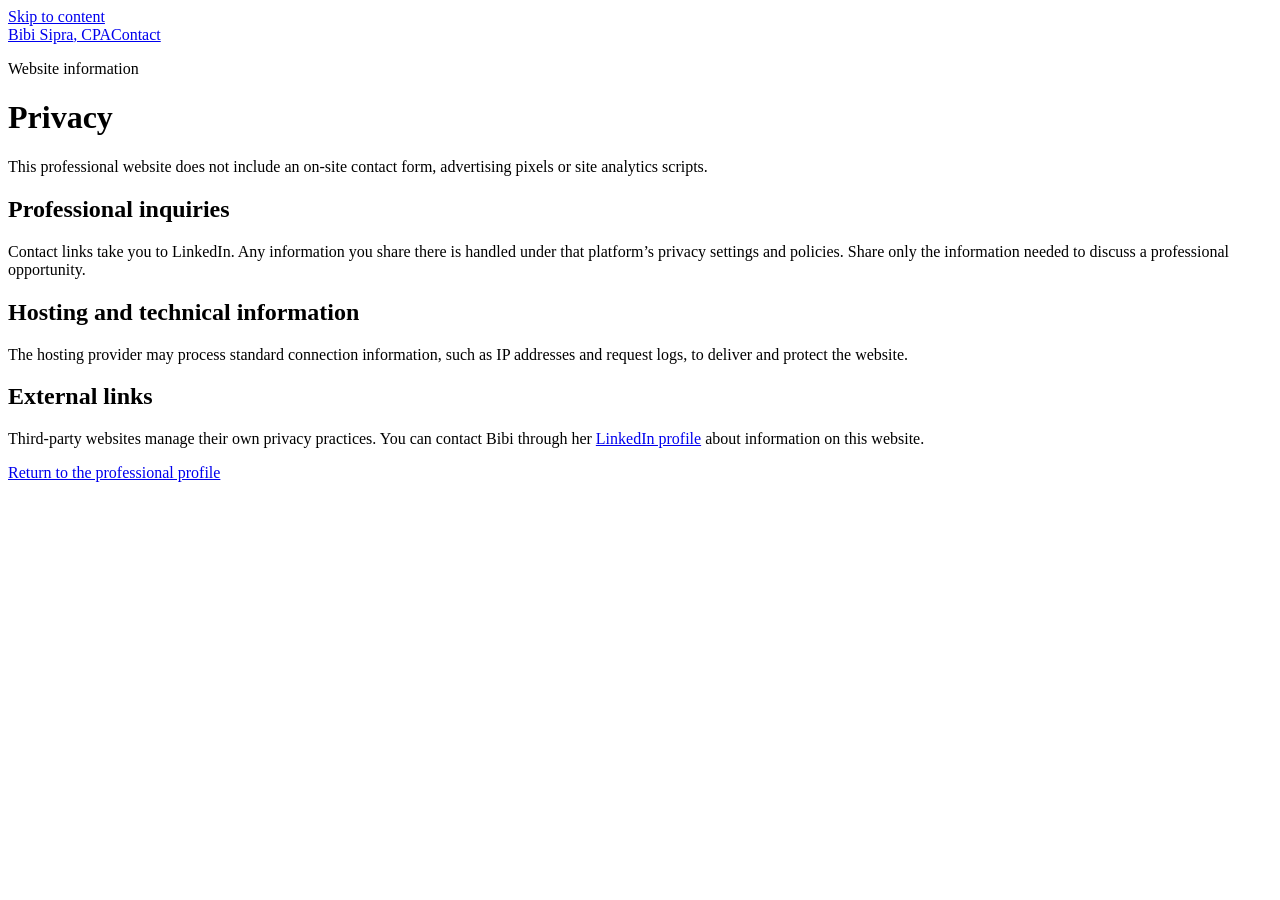
==== public/privacy/index.html @ ff793f2e "Build recruiter-focused US corporate tax profile for Southeast Asia" ====
<!doctype html>
<html lang="en"><head><meta charset="utf-8"><meta name="viewport" content="width=device-width,initial-scale=1"><title>Privacy | Bibi Sipra, CPA</title><meta name="description" content="Privacy information for Bibi Sipra’s professional website and links to third-party professional platforms."><link rel="canonical" href="https://www.bibisipra.com/privacy/"><link rel="stylesheet" href="/assets/site.css"><link rel="icon" href="/assets/favicon.svg" type="image/svg+xml"></head><body><a class="skip-link" href="#main">Skip to content</a><header class="site-header"><a class="wordmark" href="/">Bibi Sipra<span>, CPA</span></a><a href="/#contact">Contact</a></header><main id="main" class="wrap section document"><p class="eyebrow">Website information</p><h1>Privacy</h1><p>This professional website does not include an on-site contact form, advertising pixels or site analytics scripts.</p><h2>Professional inquiries</h2><p>Contact links take you to LinkedIn. Any information you share there is handled under that platform’s privacy settings and policies. Share only the information needed to discuss a professional opportunity.</p><h2>Hosting and technical information</h2><p>The hosting provider may process standard connection information, such as IP addresses and request logs, to deliver and protect the website.</p><h2>External links</h2><p>Third-party websites manage their own privacy practices. You can contact Bibi through her <a href="https://www.linkedin.com/in/bibisipra/">LinkedIn profile</a> about information on this website.</p><p><a href="/">Return to the professional profile</a></p></main></body></html>
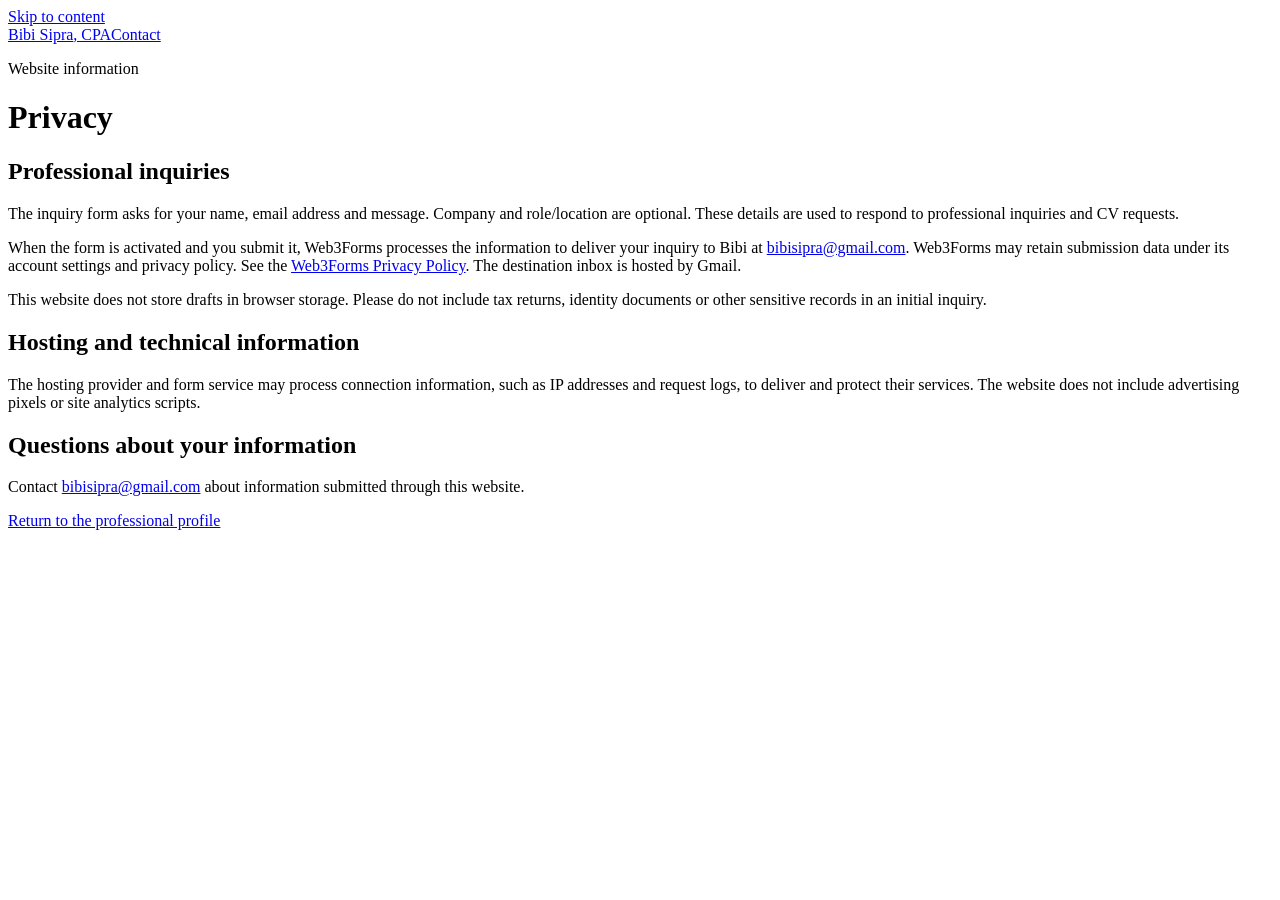
==== commit 524c2d79: "Replace LinkedIn CTAs with Web3Forms inquiry form and email fallback" ====
--- a/public/privacy/index.html
+++ b/public/privacy/index.html
@@ -1,2 +1,2 @@
 <!doctype html>
-<html lang="en"><head><meta charset="utf-8"><meta name="viewport" content="width=device-width,initial-scale=1"><title>Privacy | Bibi Sipra, CPA</title><meta name="description" content="Privacy information for Bibi Sipra’s professional website and links to third-party professional platforms."><link rel="canonical" href="https://www.bibisipra.com/privacy/"><link rel="stylesheet" href="/assets/site.css"><link rel="icon" href="/assets/favicon.svg" type="image/svg+xml"></head><body><a class="skip-link" href="#main">Skip to content</a><header class="site-header"><a class="wordmark" href="/">Bibi Sipra<span>, CPA</span></a><a href="/#contact">Contact</a></header><main id="main" class="wrap section document"><p class="eyebrow">Website information</p><h1>Privacy</h1><p>This professional website does not include an on-site contact form, advertising pixels or site analytics scripts.</p><h2>Professional inquiries</h2><p>Contact links take you to LinkedIn. Any information you share there is handled under that platform’s privacy settings and policies. Share only the information needed to discuss a professional opportunity.</p><h2>Hosting and technical information</h2><p>The hosting provider may process standard connection information, such as IP addresses and request logs, to deliver and protect the website.</p><h2>External links</h2><p>Third-party websites manage their own privacy practices. You can contact Bibi through her <a href="https://www.linkedin.com/in/bibisipra/">LinkedIn profile</a> about information on this website.</p><p><a href="/">Return to the professional profile</a></p></main></body></html>
+<html lang="en"><head><meta charset="utf-8"><meta name="viewport" content="width=device-width,initial-scale=1"><title>Privacy | Bibi Sipra, CPA</title><meta name="description" content="How professional inquiries submitted through Bibi Sipra’s website are handled."><link rel="canonical" href="https://www.bibisipra.com/privacy/"><link rel="stylesheet" href="/assets/site.css"><link rel="icon" href="/assets/favicon.svg" type="image/svg+xml"></head><body><a class="skip-link" href="#main">Skip to content</a><header class="site-header"><a class="wordmark" href="/">Bibi Sipra<span>, CPA</span></a><a href="/#contact">Contact</a></header><main id="main" class="wrap section document"><p class="eyebrow">Website information</p><h1>Privacy</h1><h2>Professional inquiries</h2><p>The inquiry form asks for your name, email address and message. Company and role/location are optional. These details are used to respond to professional inquiries and CV requests.</p><p>When the form is activated and you submit it, Web3Forms processes the information to deliver your inquiry to Bibi at <a href="mailto:bibisipra@gmail.com">bibisipra@gmail.com</a>. Web3Forms may retain submission data under its account settings and privacy policy. See the <a href="https://web3forms.com/privacy">Web3Forms Privacy Policy</a>. The destination inbox is hosted by Gmail.</p><p>This website does not store drafts in browser storage. Please do not include tax returns, identity documents or other sensitive records in an initial inquiry.</p><h2>Hosting and technical information</h2><p>The hosting provider and form service may process connection information, such as IP addresses and request logs, to deliver and protect their services. The website does not include advertising pixels or site analytics scripts.</p><h2>Questions about your information</h2><p>Contact <a href="mailto:bibisipra@gmail.com">bibisipra@gmail.com</a> about information submitted through this website.</p><p><a href="/">Return to the professional profile</a></p></main></body></html>
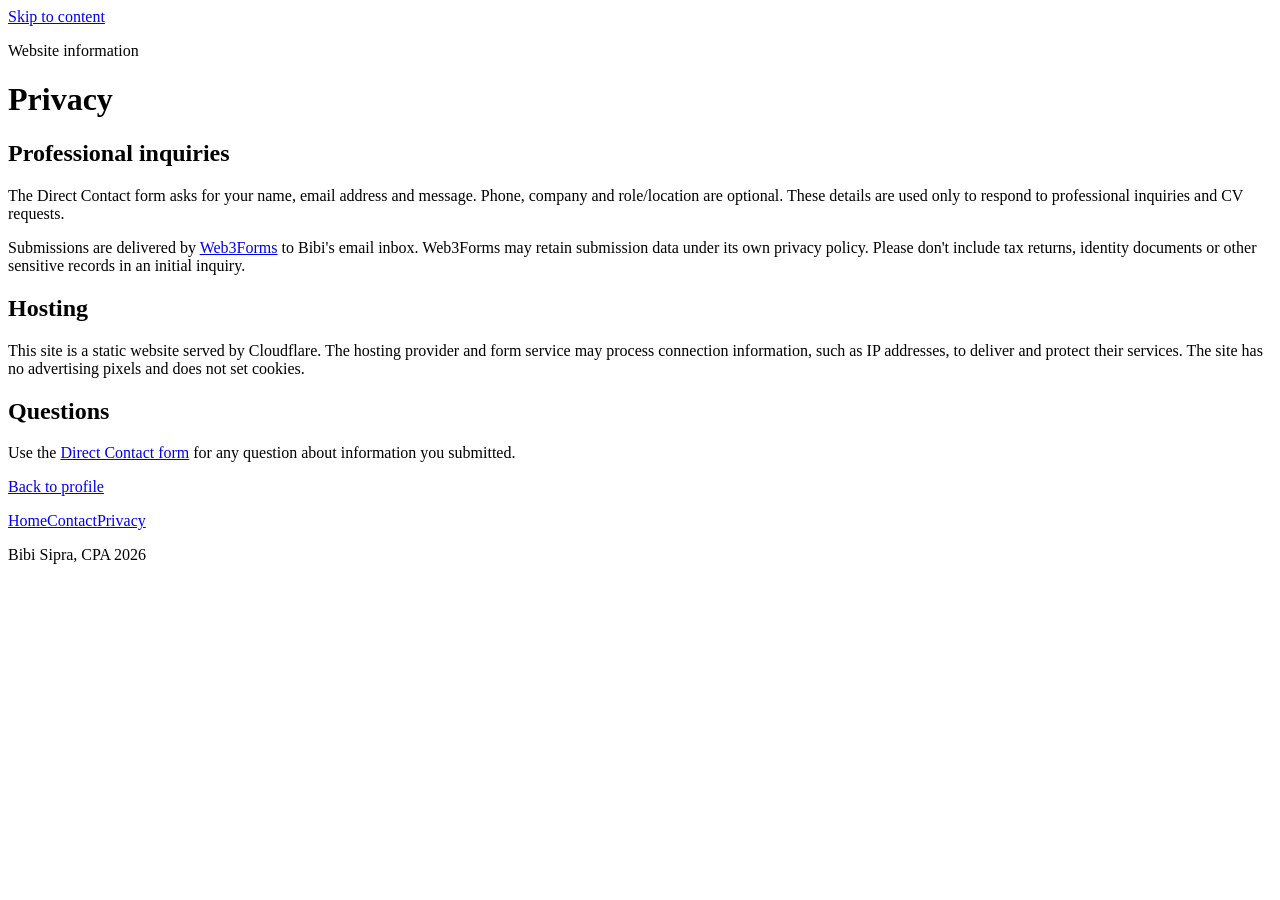
==== commit 5c03a3bc: "Rebuild site in original Weebly design with SEO/GEO structure and Web3Forms contact form Restores th" ====
--- a/public/privacy/index.html
+++ b/public/privacy/index.html
@@ -1,2 +1,24 @@
 <!doctype html>
-<html lang="en"><head><meta charset="utf-8"><meta name="viewport" content="width=device-width,initial-scale=1"><title>Privacy | Bibi Sipra, CPA</title><meta name="description" content="How professional inquiries submitted through Bibi Sipra’s website are handled."><link rel="canonical" href="https://www.bibisipra.com/privacy/"><link rel="stylesheet" href="/assets/site.css"><link rel="icon" href="/assets/favicon.svg" type="image/svg+xml"></head><body><a class="skip-link" href="#main">Skip to content</a><header class="site-header"><a class="wordmark" href="/">Bibi Sipra<span>, CPA</span></a><a href="/#contact">Contact</a></header><main id="main" class="wrap section document"><p class="eyebrow">Website information</p><h1>Privacy</h1><h2>Professional inquiries</h2><p>The inquiry form asks for your name, email address and message. Company and role/location are optional. These details are used to respond to professional inquiries and CV requests.</p><p>When the form is activated and you submit it, Web3Forms processes the information to deliver your inquiry to Bibi at <a href="mailto:bibisipra@gmail.com">bibisipra@gmail.com</a>. Web3Forms may retain submission data under its account settings and privacy policy. See the <a href="https://web3forms.com/privacy">Web3Forms Privacy Policy</a>. The destination inbox is hosted by Gmail.</p><p>This website does not store drafts in browser storage. Please do not include tax returns, identity documents or other sensitive records in an initial inquiry.</p><h2>Hosting and technical information</h2><p>The hosting provider and form service may process connection information, such as IP addresses and request logs, to deliver and protect their services. The website does not include advertising pixels or site analytics scripts.</p><h2>Questions about your information</h2><p>Contact <a href="mailto:bibisipra@gmail.com">bibisipra@gmail.com</a> about information submitted through this website.</p><p><a href="/">Return to the professional profile</a></p></main></body></html>
+<html lang="en-US">
+<head><meta charset="utf-8"><meta name="viewport" content="width=device-width, initial-scale=1"><meta name="theme-color" content="#000000"><link rel="icon" href="/assets/favicon.svg" type="image/svg+xml"><link rel="apple-touch-icon" href="/apple-touch-icon.png"><link rel="preconnect" href="https://fonts.gstatic.com" crossorigin><link rel="stylesheet" href="https://fonts.googleapis.com/css2?family=Poppins:ital,wght@0,400;0,700;1,600&family=Roboto:wght@300;400;600;700&display=swap"><link rel="stylesheet" href="/assets/site.css?v=4">
+<title>Privacy | Bibi Sipra, CPA</title>
+<meta name="description" content="How professional inquiries submitted through the bibisipra.com Direct Contact form are handled.">
+<link rel="canonical" href="https://www.bibisipra.com/privacy/">
+</head>
+<body>
+<a class="skip-link" href="#main">Skip to content</a>
+<main id="main" class="page"><div class="wrap">
+<p class="eyebrow">Website information</p>
+<h1>Privacy</h1>
+<h2>Professional inquiries</h2>
+<p>The Direct Contact form asks for your name, email address and message. Phone, company and role/location are optional. These details are used only to respond to professional inquiries and CV requests.</p>
+<p>Submissions are delivered by <a href="https://web3forms.com/privacy" rel="noopener">Web3Forms</a> to Bibi's email inbox. Web3Forms may retain submission data under its own privacy policy. Please don't include tax returns, identity documents or other sensitive records in an initial inquiry.</p>
+<h2>Hosting</h2>
+<p>This site is a static website served by Cloudflare. The hosting provider and form service may process connection information, such as IP addresses, to deliver and protect their services. The site has no advertising pixels and does not set cookies.</p>
+<h2>Questions</h2>
+<p>Use the <a href="/#contact">Direct Contact form</a> for any question about information you submitted.</p>
+<p><a class="btn btn--outline" href="/">Back to profile</a></p>
+</div></main>
+<footer class="site-footer"><div class="wrap"><nav aria-label="Footer"><a href="/">Home</a><a href="/#contact">Contact</a><a href="/privacy/">Privacy</a></nav><p>Bibi Sipra, CPA 2026</p></div></footer>
+</body>
+</html>
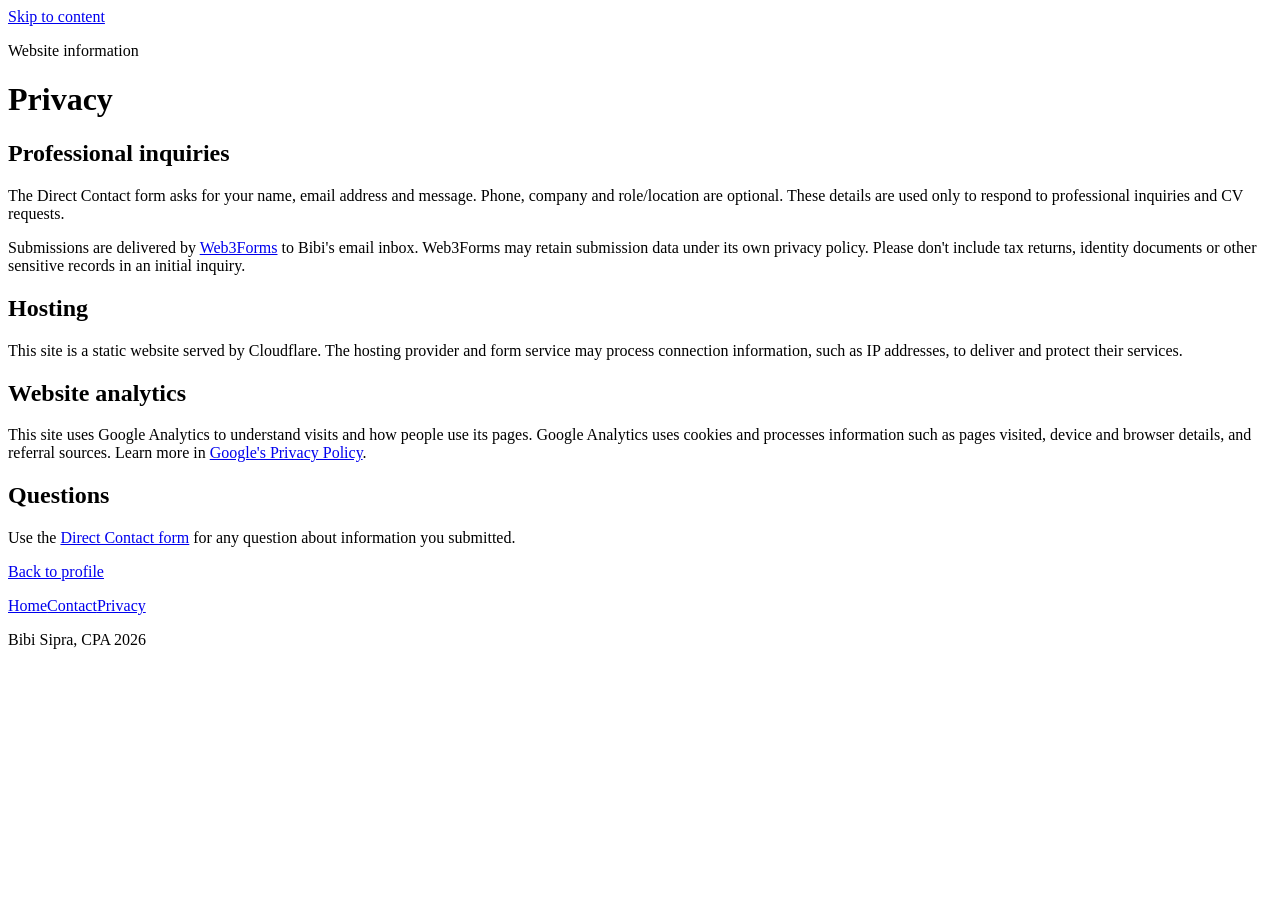
==== commit f474c1d0: "Add Google Analytics G-ZWTT5H8EGW with CSP support" ====
--- a/public/privacy/index.html
+++ b/public/privacy/index.html
@@ -4,6 +4,15 @@
 <title>Privacy | Bibi Sipra, CPA</title>
 <meta name="description" content="How professional inquiries submitted through the bibisipra.com Direct Contact form are handled.">
 <link rel="canonical" href="https://www.bibisipra.com/privacy/">
+<!-- Google tag (gtag.js) -->
+<script async src="https://www.googletagmanager.com/gtag/js?id=G-ZWTT5H8EGW"></script>
+<script>
+  window.dataLayer = window.dataLayer || [];
+  function gtag(){dataLayer.push(arguments);}
+  gtag('js', new Date());
+
+  gtag('config', 'G-ZWTT5H8EGW');
+</script>
 </head>
 <body>
 <a class="skip-link" href="#main">Skip to content</a>
@@ -14,7 +23,9 @@
 <p>The Direct Contact form asks for your name, email address and message. Phone, company and role/location are optional. These details are used only to respond to professional inquiries and CV requests.</p>
 <p>Submissions are delivered by <a href="https://web3forms.com/privacy" rel="noopener">Web3Forms</a> to Bibi's email inbox. Web3Forms may retain submission data under its own privacy policy. Please don't include tax returns, identity documents or other sensitive records in an initial inquiry.</p>
 <h2>Hosting</h2>
-<p>This site is a static website served by Cloudflare. The hosting provider and form service may process connection information, such as IP addresses, to deliver and protect their services. The site has no advertising pixels and does not set cookies.</p>
+<p>This site is a static website served by Cloudflare. The hosting provider and form service may process connection information, such as IP addresses, to deliver and protect their services. </p>
+<h2>Website analytics</h2>
+<p>This site uses Google Analytics to understand visits and how people use its pages. Google Analytics uses cookies and processes information such as pages visited, device and browser details, and referral sources. Learn more in <a href="https://policies.google.com/privacy" rel="noopener">Google's Privacy Policy</a>.</p>
 <h2>Questions</h2>
 <p>Use the <a href="/#contact">Direct Contact form</a> for any question about information you submitted.</p>
 <p><a class="btn btn--outline" href="/">Back to profile</a></p>
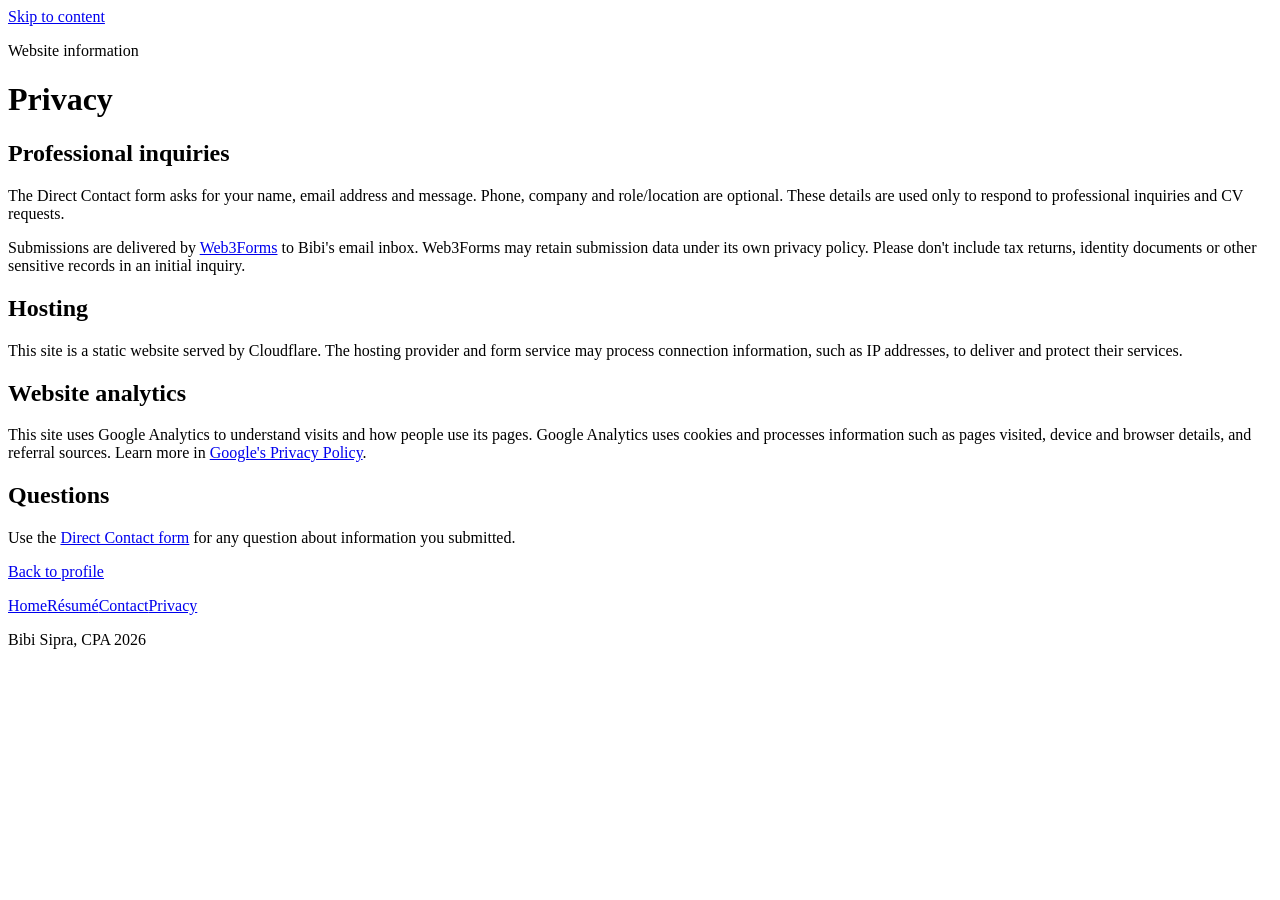
==== commit 69ee774e: "Add /resume/ page: expanded résumé with Person/FAQ structured data, Markdown twin, print stylesheet " ====
--- a/public/privacy/index.html
+++ b/public/privacy/index.html
@@ -1,6 +1,6 @@
 <!doctype html>
 <html lang="en-US">
-<head><meta charset="utf-8"><meta name="viewport" content="width=device-width, initial-scale=1"><meta name="theme-color" content="#000000"><link rel="icon" href="/assets/favicon.svg" type="image/svg+xml"><link rel="apple-touch-icon" href="/apple-touch-icon.png"><link rel="preconnect" href="https://fonts.gstatic.com" crossorigin><link rel="stylesheet" href="https://fonts.googleapis.com/css2?family=Poppins:ital,wght@0,400;0,700;1,600&family=Roboto:wght@300;400;600;700&display=swap"><link rel="stylesheet" href="/assets/site.css?v=4">
+<head><meta charset="utf-8"><meta name="viewport" content="width=device-width, initial-scale=1"><meta name="theme-color" content="#000000"><link rel="icon" href="/assets/favicon.svg" type="image/svg+xml"><link rel="apple-touch-icon" href="/apple-touch-icon.png"><link rel="preconnect" href="https://fonts.gstatic.com" crossorigin><link rel="stylesheet" href="https://fonts.googleapis.com/css2?family=Poppins:ital,wght@0,400;0,700;1,600&family=Roboto:wght@300;400;600;700&display=swap"><link rel="stylesheet" href="/assets/site.css?v=5">
 <title>Privacy | Bibi Sipra, CPA</title>
 <meta name="description" content="How professional inquiries submitted through the bibisipra.com Direct Contact form are handled.">
 <link rel="canonical" href="https://www.bibisipra.com/privacy/">
@@ -30,6 +30,6 @@
 <p>Use the <a href="/#contact">Direct Contact form</a> for any question about information you submitted.</p>
 <p><a class="btn btn--outline" href="/">Back to profile</a></p>
 </div></main>
-<footer class="site-footer"><div class="wrap"><nav aria-label="Footer"><a href="/">Home</a><a href="/#contact">Contact</a><a href="/privacy/">Privacy</a></nav><p>Bibi Sipra, CPA 2026</p></div></footer>
+<footer class="site-footer"><div class="wrap"><nav aria-label="Footer"><a href="/">Home</a><a href="/resume/">Résumé</a><a href="/#contact">Contact</a><a href="/privacy/">Privacy</a></nav><p>Bibi Sipra, CPA 2026</p></div></footer>
 </body>
 </html>
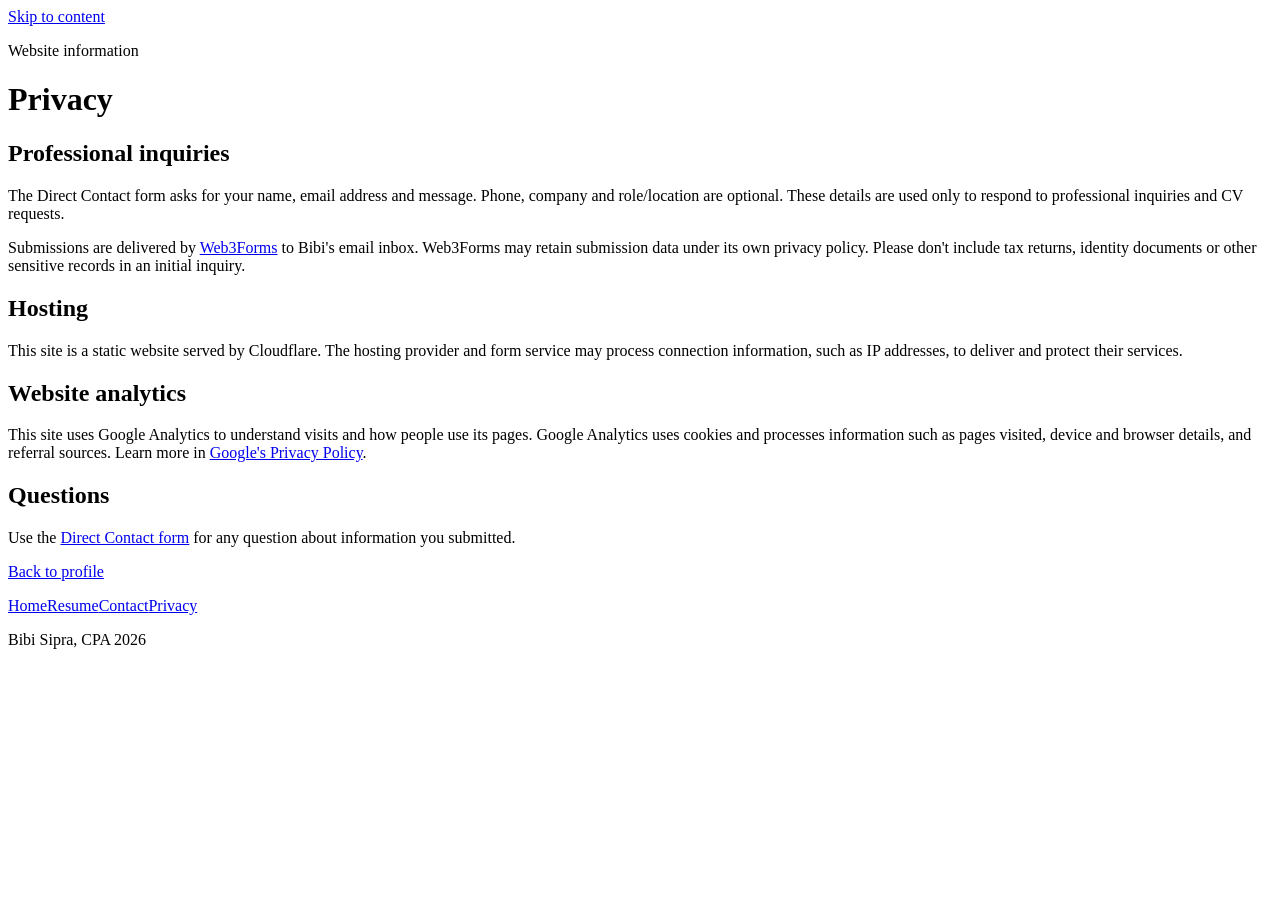
==== commit c8b9cfc5: "Use US spelling 'Resume' site-wide; hero button label 'Resume'; rebuild PDF Co-Authored-By: Claude O" ====
--- a/public/privacy/index.html
+++ b/public/privacy/index.html
@@ -13,6 +13,7 @@
 
   gtag('config', 'G-ZWTT5H8EGW');
 </script>
+<script src="/assets/analytics.js?v=1" defer></script>
 </head>
 <body>
 <a class="skip-link" href="#main">Skip to content</a>
@@ -30,6 +31,6 @@
 <p>Use the <a href="/#contact">Direct Contact form</a> for any question about information you submitted.</p>
 <p><a class="btn btn--outline" href="/">Back to profile</a></p>
 </div></main>
-<footer class="site-footer"><div class="wrap"><nav aria-label="Footer"><a href="/">Home</a><a href="/resume/">Résumé</a><a href="/#contact">Contact</a><a href="/privacy/">Privacy</a></nav><p>Bibi Sipra, CPA 2026</p></div></footer>
+<footer class="site-footer"><div class="wrap"><nav aria-label="Footer"><a href="/">Home</a><a href="/resume/">Resume</a><a href="/#contact">Contact</a><a href="/privacy/">Privacy</a></nav><p>Bibi Sipra, CPA 2026</p></div></footer>
 </body>
 </html>
